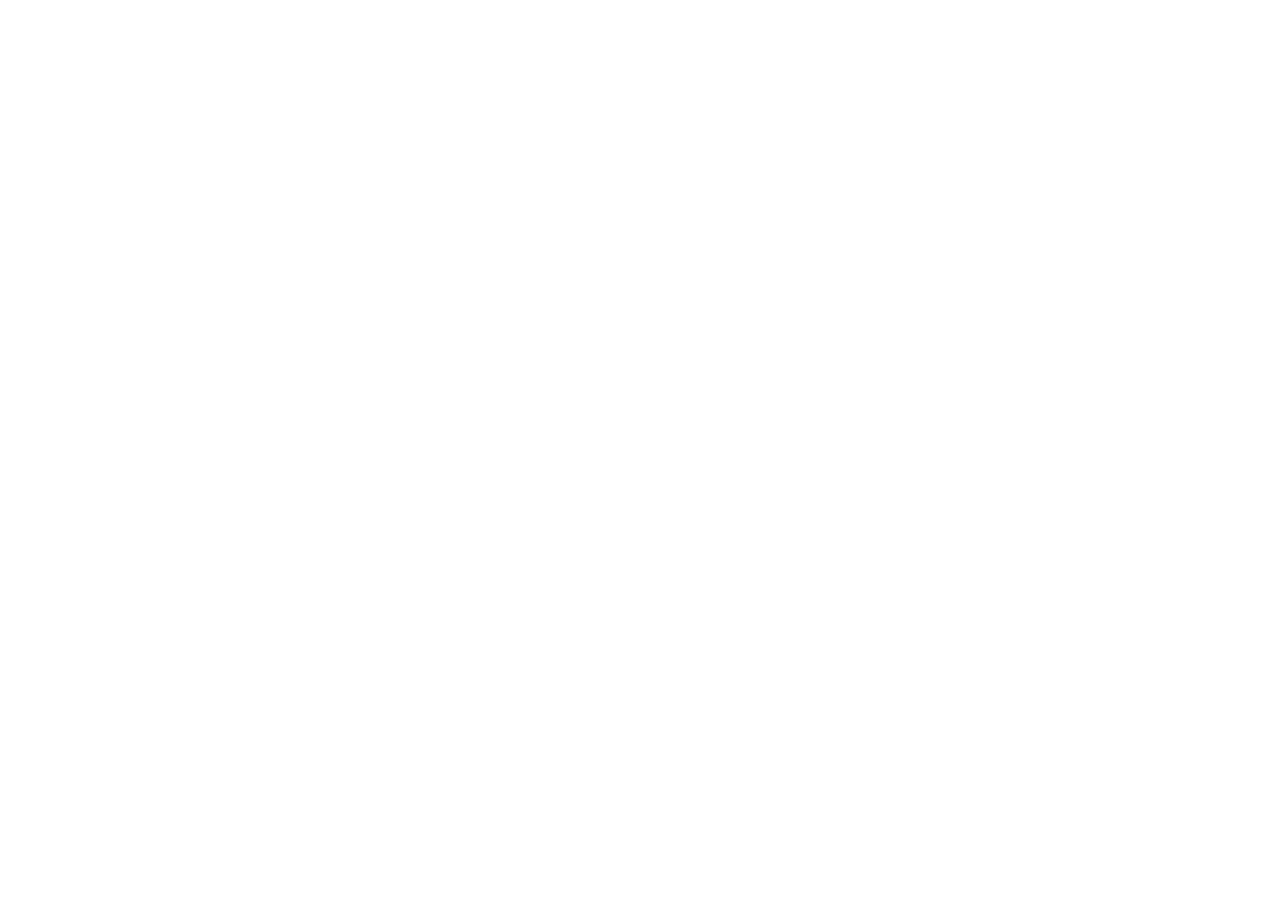
==== page/jobDetail.html @ c40187c5 "add jobDetail page" ====
<!DOCTYPE html>
<html lang="en">
  <head>
    <meta charset="UTF-8" />
    <meta http-equiv="X-UA-Compatible" content="IE=edge" />
    <meta name="viewport" content="width=device-width, initial-scale=1.0" />
    <title>Document</title>
  </head>
  <body></body>
</html>
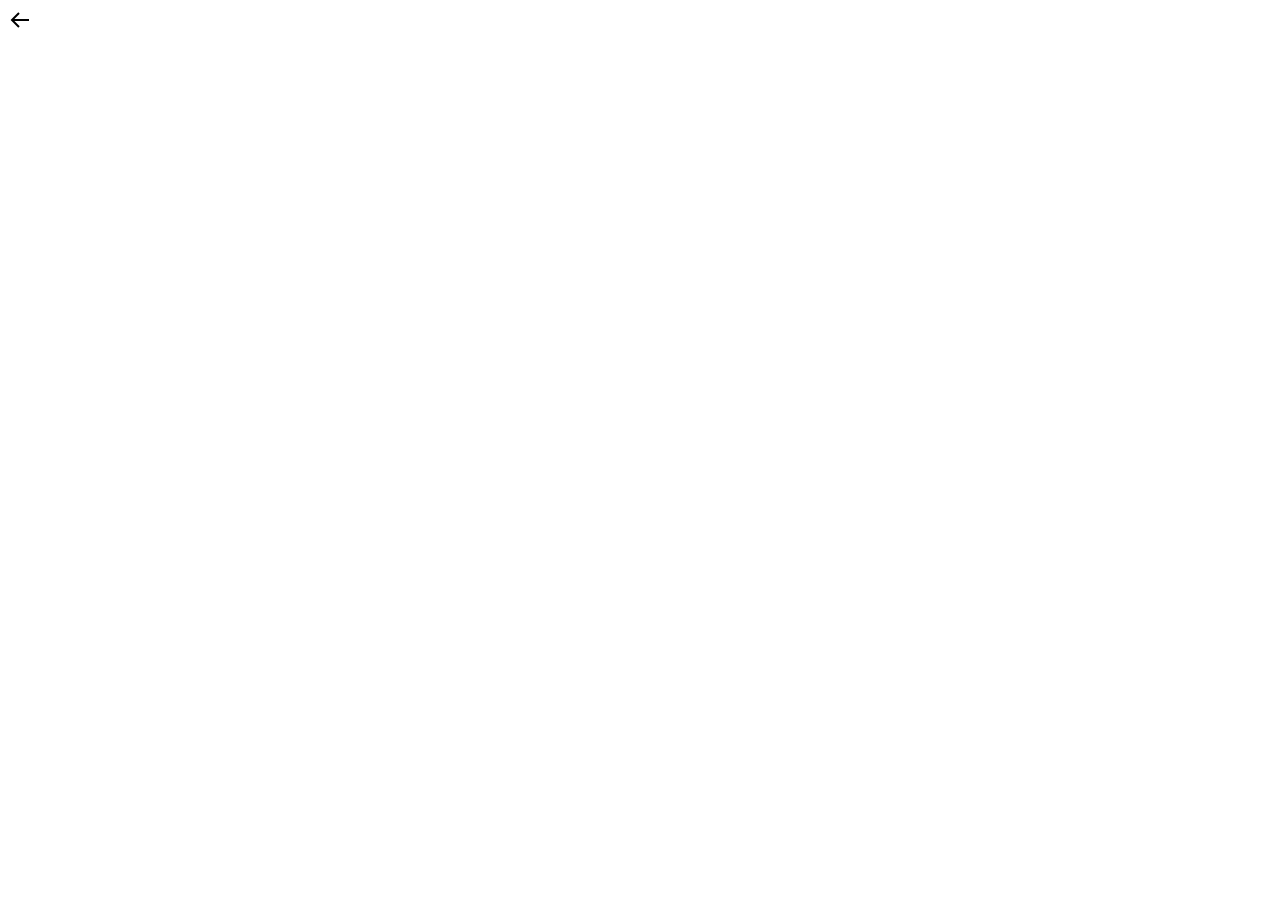
==== commit 16f6b65e: "add container parent and container child" ====
--- a/page/jobDetail.html
+++ b/page/jobDetail.html
@@ -3,8 +3,14 @@
   <head>
     <meta charset="UTF-8" />
     <meta http-equiv="X-UA-Compatible" content="IE=edge" />
-    <meta name="viewport" content="width=device-width, initial-scale=1.0" />
+    <meta name="viewport" content="width=\, initial-scale=1.0" />
     <title>Document</title>
+    <link rel="stylesheet" href="../assets/css/jobDetail.css" />
   </head>
-  <body></body>
+  <body>
+    <a href="jobVacancy.html"><img id="arrow-back" src="../assets/img/bx-arrow-back.svg" alt="" /></a>
+    <div id="contParent">
+      <div id="contChild"></div>
+    </div>
+  </body>
 </html>
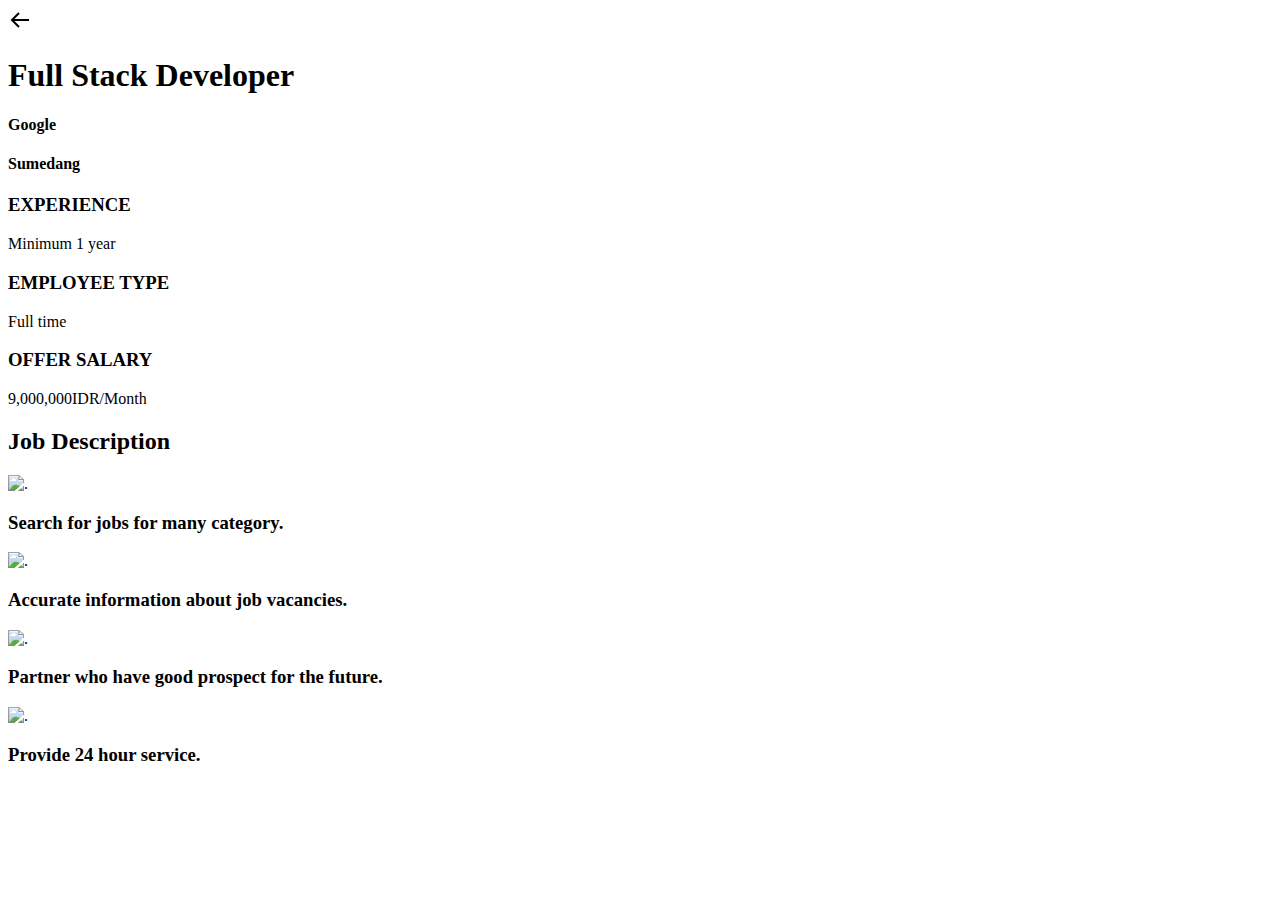
==== commit 63c66c21: "add division description list" ====
--- a/page/jobDetail.html
+++ b/page/jobDetail.html
@@ -10,7 +10,52 @@
   <body>
     <a href="jobVacancy.html"><img id="arrow-back" src="../assets/img/bx-arrow-back.svg" alt="" /></a>
     <div id="contParent">
-      <div id="contChild"></div>
+      <div id="contChild">
+        <div id="jobAddress">
+          <h1 id="h-posisi"><b>Full Stack Developer</b></h1>
+          <div id="h-company">
+            <h4 id="company">Google</h4>
+            <h4 id="address">Sumedang</h4>
+          </div>
+        </div>
+
+        <div id="termAndCond">
+          <div id="r-exp">
+            <h3 id="h-exp">EXPERIENCE</h3>
+            <p id="p-exp">Minimum 1 year</p>
+          </div>
+          <div id="r-empl">
+            <h3 id="h-empl">EMPLOYEE TYPE</h3>
+            <p id="p-empl">Full time</p>
+          </div>
+          <div id="r-offer">
+            <h3 id="h-offer">OFFER SALARY</h3>
+            <p id="p-offer">9,000,000IDR/Month</p>
+          </div>
+        </div>
+
+        <div id="jobDescription">
+          <h2 id="h-jobDesc"><b>Job Description</b></h2>
+          <div id="descList">
+            <div class="li">
+              <img src="" alt="." />
+              <h3>Search for jobs for many category.</h3>
+            </div>
+            <div class="li">
+              <img src="" alt="." />
+              <h3>Accurate information about job vacancies.</h3>
+            </div>
+            <div class="li">
+              <img src="" alt="." />
+              <h3>Partner who have good prospect for the future.</h3>
+            </div>
+            <div class="li">
+              <img src="" alt="." />
+              <h3>Provide 24 hour service.</h3>
+            </div>
+          </div>
+        </div>
+      </div>
     </div>
   </body>
 </html>
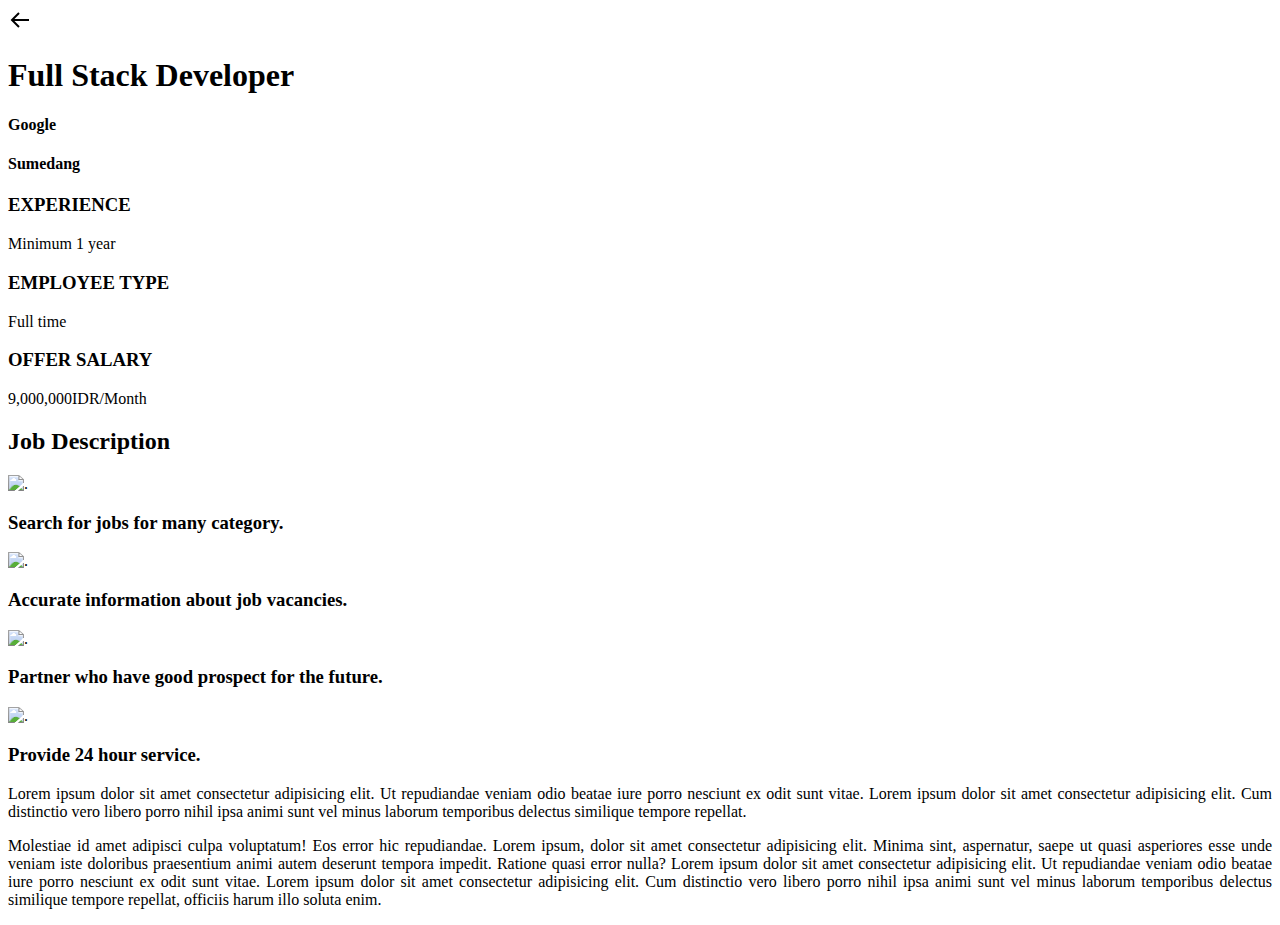
==== commit f9566c17: "add division description paragraph" ====
--- a/page/jobDetail.html
+++ b/page/jobDetail.html
@@ -54,6 +54,17 @@
               <h3>Provide 24 hour service.</h3>
             </div>
           </div>
+          <div id="p-desc">
+            <p class="p" align="justify">
+              Lorem ipsum dolor sit amet consectetur adipisicing elit. Ut repudiandae veniam odio beatae iure porro nesciunt ex odit sunt vitae. Lorem ipsum dolor sit amet consectetur adipisicing elit. Cum distinctio vero libero porro nihil
+              ipsa animi sunt vel minus laborum temporibus delectus similique tempore repellat.
+            </p>
+            <p class="p" align="justify">
+              Molestiae id amet adipisci culpa voluptatum! Eos error hic repudiandae. Lorem ipsum, dolor sit amet consectetur adipisicing elit. Minima sint, aspernatur, saepe ut quasi asperiores esse unde veniam iste doloribus praesentium
+              animi autem deserunt tempora impedit. Ratione quasi error nulla? Lorem ipsum dolor sit amet consectetur adipisicing elit. Ut repudiandae veniam odio beatae iure porro nesciunt ex odit sunt vitae. Lorem ipsum dolor sit amet
+              consectetur adipisicing elit. Cum distinctio vero libero porro nihil ipsa animi sunt vel minus laborum temporibus delectus similique tempore repellat, officiis harum illo soluta enim.
+            </p>
+          </div>
         </div>
       </div>
     </div>
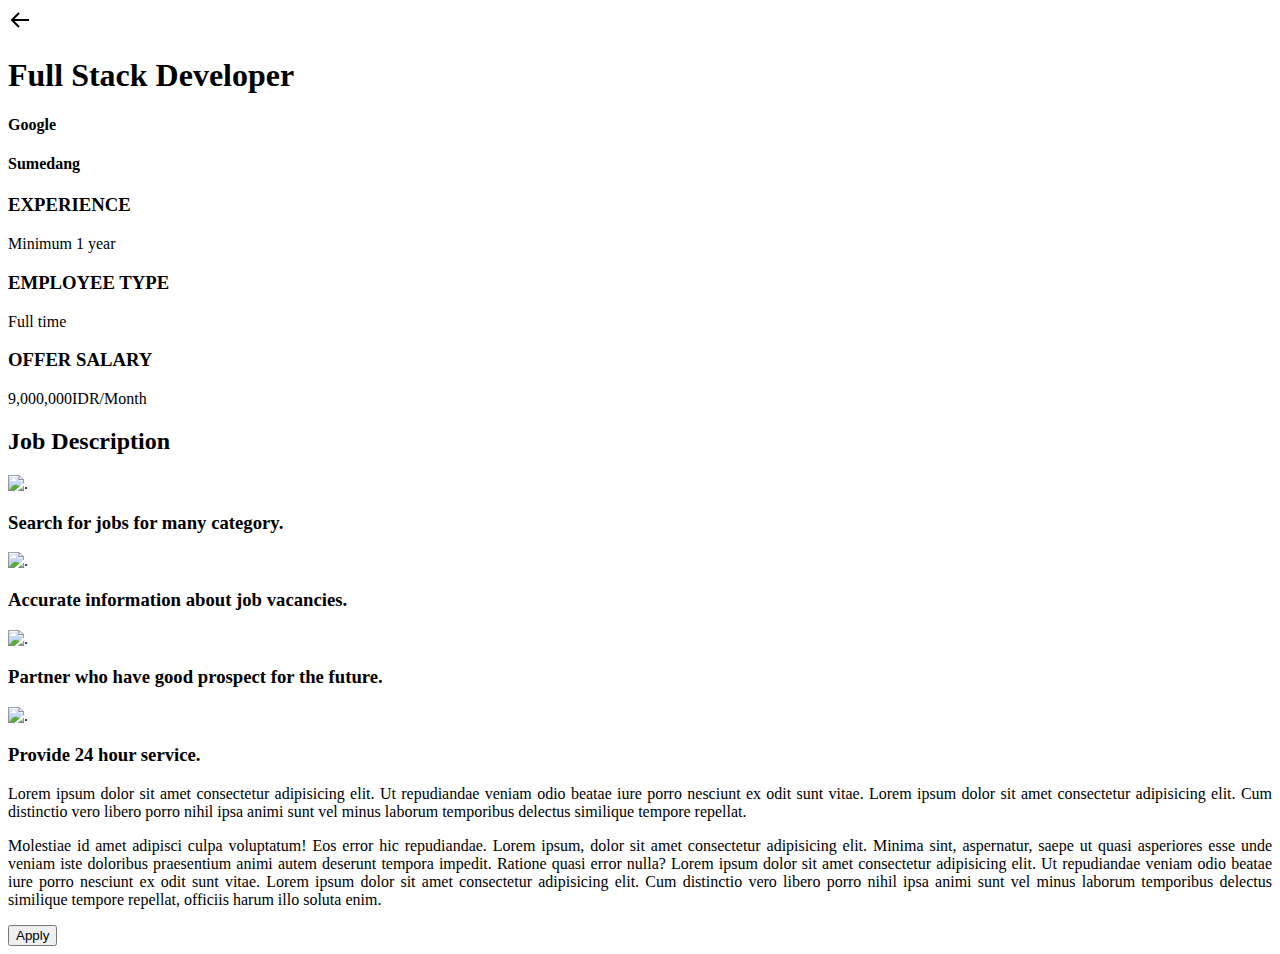
==== commit 2b089311: "add button apply" ====
--- a/page/jobDetail.html
+++ b/page/jobDetail.html
@@ -66,6 +66,8 @@
             </p>
           </div>
         </div>
+
+        <button id="btn-apply">Apply</button>
       </div>
     </div>
   </body>
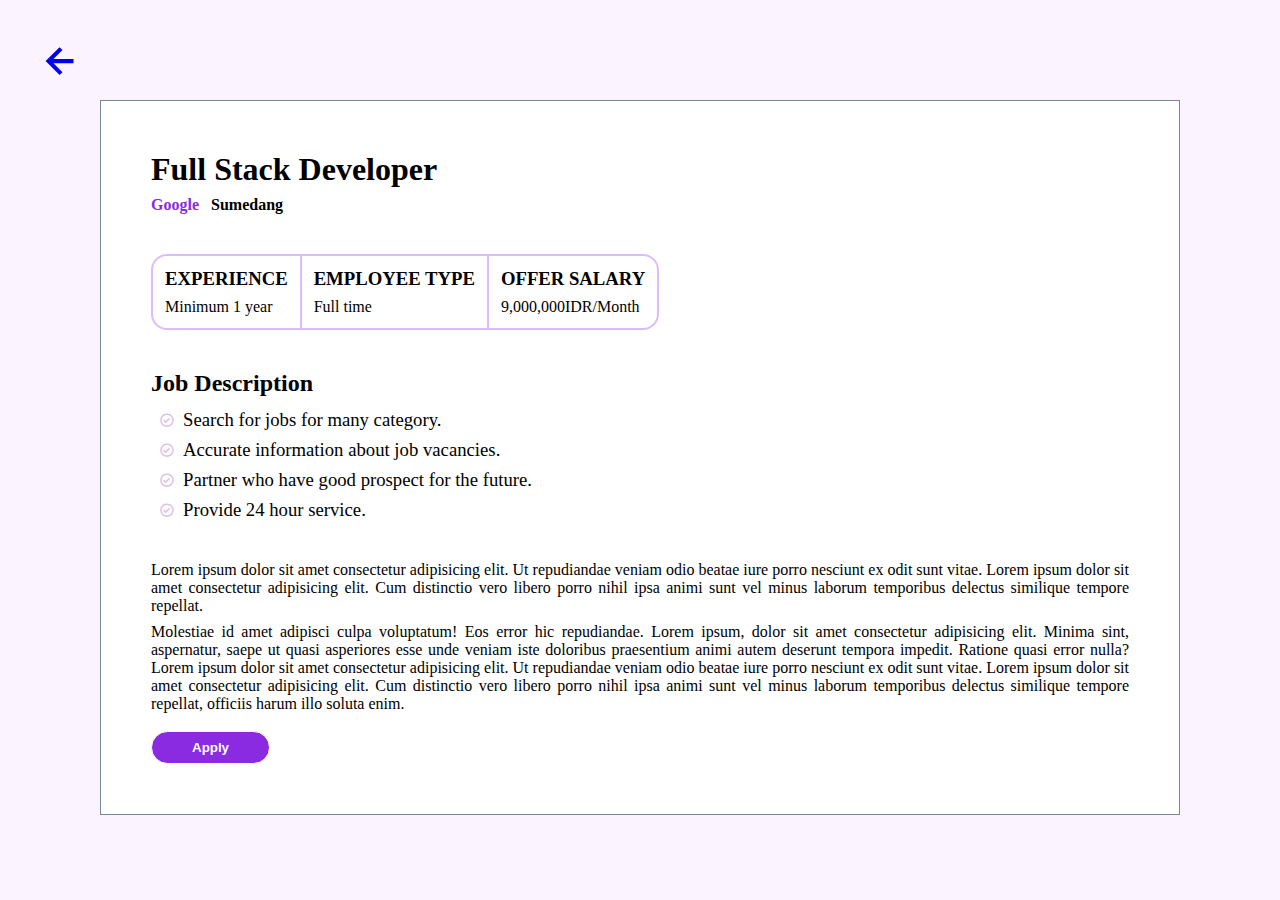
==== commit 4c4d2c0b: "Merge pull request #4 from FrontEnd-22-jaya/abil-jobDetail" ====
--- a/page/jobDetail.html
+++ b/page/jobDetail.html
@@ -6,9 +6,10 @@
     <meta name="viewport" content="width=\, initial-scale=1.0" />
     <title>Document</title>
     <link rel="stylesheet" href="../assets/css/jobDetail.css" />
+    <link href="https://unpkg.com/boxicons@2.1.4/css/boxicons.min.css" rel="stylesheet" />
   </head>
   <body>
-    <a href="jobVacancy.html"><img id="arrow-back" src="../assets/img/bx-arrow-back.svg" alt="" /></a>
+    <a href="jobVacancy.html"><i id="left-arrow" class="bx bx-left-arrow-alt"></i></a>
     <div id="contParent">
       <div id="contChild">
         <div id="jobAddress">
@@ -38,19 +39,19 @@
           <h2 id="h-jobDesc"><b>Job Description</b></h2>
           <div id="descList">
             <div class="li">
-              <img src="" alt="." />
+              <i class="bx bx-check-circle"></i>
               <h3>Search for jobs for many category.</h3>
             </div>
             <div class="li">
-              <img src="" alt="." />
+              <i class="bx bx-check-circle"></i>
               <h3>Accurate information about job vacancies.</h3>
             </div>
             <div class="li">
-              <img src="" alt="." />
+              <i class="bx bx-check-circle"></i>
               <h3>Partner who have good prospect for the future.</h3>
             </div>
             <div class="li">
-              <img src="" alt="." />
+              <i class="bx bx-check-circle"></i>
               <h3>Provide 24 hour service.</h3>
             </div>
           </div>
--- a/assets/css/jobDetail.css
+++ b/assets/css/jobDetail.css
@@ -0,0 +1,134 @@
+* {
+  margin: 0;
+  padding: 0;
+  list-style: none;
+  border-style: none;
+}
+
+html {
+  background-color: rgb(251, 243, 255);
+  /* overflow-y: hidden; */
+}
+
+#left-arrow {
+  position: fixed;
+  font-size: 50px;
+  padding: 10px;
+  left: 2vw;
+  top: 2vw;
+  transition: all 0.2s ease-in-out;
+}
+#left-arrow:hover {
+  border-radius: 50px;
+  background-color: rgb(221, 188, 253);
+  color: white;
+}
+
+#contParent {
+  margin: 100px 100px 0 100px;
+  background-color: white;
+  border: 1px solid lightslategray;
+  transition: all 0.5s ease-in-out;
+}
+#contParent:hover {
+  transform: translateY();
+}
+
+#contChild {
+  margin: 50px;
+}
+
+#jobAddress {
+  margin-bottom: 40px;
+}
+
+#h-company {
+  display: flex;
+}
+
+#h-posisi {
+  margin-bottom: 8px;
+}
+
+#company {
+  color: blueviolet;
+  margin-right: 12px;
+}
+
+#termAndCond {
+  display: flex;
+  align-items: center;
+  justify-content: center;
+  background-color: white;
+  border: 2px solid rgb(221, 188, 253);
+  border-radius: 16px;
+  width: fit-content;
+  margin-bottom: 40px;
+}
+
+#r-exp,
+#r-empl,
+#r-offer {
+  padding: 12px;
+}
+
+#r-exp,
+#r-empl {
+  border-right: 2px solid rgb(221, 188, 253);
+}
+
+#h-exp,
+#h-empl,
+#h-offer {
+  margin-bottom: 8px;
+}
+
+.bx-check-circle {
+  color: rgb(220, 192, 234);
+  margin: 0 8px;
+}
+
+#jobDescription {
+  margin-bottom: 18px;
+}
+
+#h-jobDesc {
+  margin-bottom: 12px;
+}
+
+#descList {
+  margin-bottom: 40px;
+}
+
+.li {
+  display: flex;
+  align-items: center;
+  margin-bottom: 8px;
+}
+
+.li h3 {
+  font-weight: 100;
+}
+
+.p {
+  margin-bottom: 8px;
+}
+
+#btn-apply {
+  background-color: blueviolet;
+  color: white;
+  font-weight: 700;
+  padding: 8px 40px;
+  border: 1px solid white;
+  border-radius: 20px;
+  display: flex;
+  justify-content: flex-end;
+  transition: all 0.2s ease-in-out;
+}
+
+#btn-apply:hover {
+  background-color: white;
+  border: 1px solid rgb(187, 113, 255);
+  color: rgb(187, 113, 255);
+  cursor: pointer;
+}
